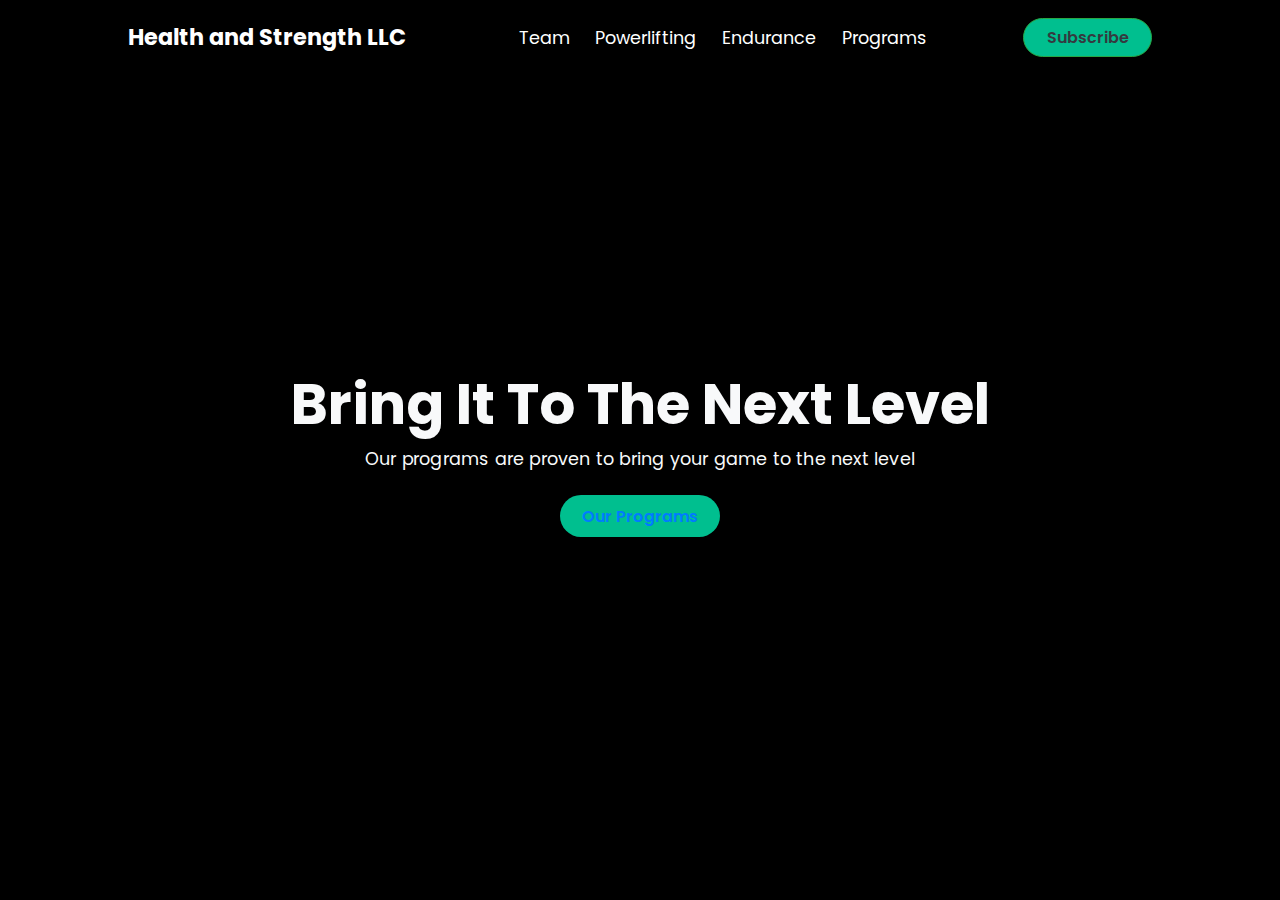
==== index.html @ ed44dca1 "Slider almost implemented" ====
<!DOCTYPE html>
<html>
  <head>
    <title>Health and Strength</title>
    <!--BOOTSTRAP-->
    <!-- Required meta tags -->
    <meta charset="utf-8" />
    <meta
      name="viewport"
      content="width=device-width, initial-scale=1, shrink-to-fit=no"
    />

    <link
      rel="stylesheet"
      href="https://cdn.jsdelivr.net/npm/bootstrap@4.3.1/dist/css/bootstrap.min.css"
      integrity="sha384-ggOyR0iXCbMQv3Xipma34MD+dH/1fQ784/j6cY/iJTQUOhcWr7x9JvoRxT2MZw1T"
      crossorigin="anonymous"
    />
    <link rel="stylesheet" href="styles.css" />
  </head>
  <body>

    <div class="parent">

    <!--Nav menu-->
    <nav class="navbar navbar-expand-lg navbar-dark fixed-top">
      <a class="navbar-brand" href="#">Health and Strength LLC</a>
      <button
        class="navbar-toggler"
        type="button"
        data-toggle="collapse"
        data-target="#navbarSupportedContent"
        aria-controls="navbarSupportedContent"
        aria-expanded="false"
        aria-label="Toggle navigation"
      >
        <span class="navbar-toggler-icon"></span>
      </button>

      <div class="collapse navbar-collapse" id="navbarSupportedContent">
        <ul class="navbar-nav mx-auto">
          <li class="nav-item active"></li>
          <li class="nav-item">
            <a class="nav-link" href="#">Team</a>
          </li>
          <li class="nav-item">
            <a class="nav-link" href="#">Powerlifting</a>
          </li>
          <li class="nav-item">
            <a class="nav-link" href="#">Endurance</a>
          </li>
          <li class="nav-item">
            <a class="nav-link" href="#">Programs</a>
          </li>
        </ul>
        <button class="btn btn-success text-dark" type="submit">
          Subscribe
        </button>
      </div>
    </nav>

    <!--Mid page-->
    <section id="mid">
      <div class="mid">
          <video autoplay muted loop>
              <source class="embed-responsive"src="videos/Motivation.mp4" type="video/mp4" style="background-color: black;"></source>
          </video>
          <div class="hero text-center">
              <h2 class="text-light display-4 font-weight-bold">Bring It To The Next Level</h2>
              <p class="text-light mx-auto">Our programs are proven to bring your game to the next level</p>
              <a href="#">Our Programs</a>
          </div>
      </div>
    </section>


    <!-- Coaches Section-->
    <section id="coaches" class = "img-fluid">
      <h2 class="text-light font-weight-bold">Team</h2>
      <div class="row">
      <div class="container reveal fade-left active col">
        <h3 class = "text-light font-weight-bold text-center">
          Kaden Carr
        </h3>
        <img src="images/portrait_k.jpg" class="coaches-portrait mx-auto">
        <p class="text-light coaches-text">
          Hi my name is Kaden Carr and I am a part time powerlifter. I started excercising and powerlifting one year ago
          and have made significant progress such as obtaining a 250lb bench, 450 lb deadlift, and 350lb squat at 155lbs in one year.
          I am passionate about making progress and helping others along the way to improve their strength every day.
        </p>
      </div>
      <div class="container reveal fade-right active col">
        <h3 class = "text-light font-weight-bold text-center">
          Ethan Mastronardi
        </h3>
        <img src="images/portrait_1.jpg" class="coaches-portrait mx-auto">
        <p class="text-light coaches-text">
          Hi, i'm Ethan Mastronardi! I have a great deal of interest in health and fitness. I find it amazing how complex the body is
          and how there is so much physiology involved in it. I am into powerlifting and all around just staying fit. Powerlifting is a test to show my strength
          and I like to see how much I can push the limits. I have done triathlons and like how it challenges my body. I'm majoring in excercise science.
        </p>
      </div>
      </div>
    </section>

    <!-- Powerlifting-->
    <section id="powerlifting" class="img-fluid">
      <h2 class = "text-light font-weight-bold text-center">Powerlifting</h2>
      <div class="row img-fluid text-light font-weight-bold text-center">
        <div class="col">
          <h4 class="reveal active fade-left">
            "Lorem ipsum dolor sit amet consectetur adipisicing elit. Deleniti a assumenda 
            corrupti qui, maxime excepturi sit ad nam, impedit fugit quo earum soluta itaque
             iste inventore? Neque voluptates deserunt cumque."<br>- Person
          </h4>
        </div>
        <div class="col">
          <h2 class="reveal fade-right"></h2>
        </div>
      </div>
      <div class="slider-wrapper">
        Increase
        <div id="slider">
          <div class ="slider-text1">Bench by 100 lbs</div>
          <div class ="slider-text2">Squat by 150 lbs</div>
          <div class ="slider-text3">Deadlift by 200lbs</div>
        </div>
      </div>
    </section>
    
    <!--Endurance-->
    <section id="endurance" class="img-fluid">
      <h2 class="text-light font-weight-bold">Endurance</h2>
      <div class="row">
        <div class="col"></div>
        <div class="col">
        <h2 class="text-light font-weight-bold reveal fade-right">row</h2>
        </div>
      </div>
    </section>

    <!--Programs-->
    <section id="programs" class="img-fluid">
      <h2 class="text-light font-weight-bold text-center">Programs</h2>
      <div class="row">
        <div class="col">
          <h4 class="text-light font-weight-bold reveal fade-right">
            Lorem ipsum dolor sit amet consectetur adipisicing elit. Deleniti a assumenda 
            corrupti qui, maxime excepturi sit ad nam, impedit fugit quo earum soluta itaque
             iste inventore? Neque voluptates deserunt cumque.
          </h4>
        </div>
        <div class="col">
          <h2 class="text-light font-weight-bold reveal fade-right"></h2>
        </div>
      </div>
    </section>

  </div>

    <!--Javascript-->
    <script
    src="scripts/slidein.js"></script>
    <script
    src="scripts/scroller.js"></script>
    <script
      src="https://code.jquery.com/jquery-3.3.1.slim.min.js"
      integrity="sha384-q8i/X+965DzO0rT7abK41JStQIAqVgRVzpbzo5smXKp4YfRvH+8abtTE1Pi6jizo"
      crossorigin="anonymous"
    ></script>
    <script
      src="https://cdn.jsdelivr.net/npm/popper.js@1.14.7/dist/umd/popper.min.js"
      integrity="sha384-UO2eT0CpHqdSJQ6hJty5KVphtPhzWj9WO1clHTMGa3JDZwrnQq4sF86dIHNDz0W1"
      crossorigin="anonymous"
    ></script>
    <script
      src="https://cdn.jsdelivr.net/npm/bootstrap@4.3.1/dist/js/bootstrap.min.js"
      integrity="sha384-JjSmVgyd0p3pXB1rRibZUAYoIIy6OrQ6VrjIEaFf/nJGzIxFDsf4x0xIM+B07jRM"
      crossorigin="anonymous"
    ></script>
  </body>
</html>
---- styles.css ----
@import url("https://fonts.googleapis.com/css?family=Poppins:400,700,900");
@import url("https://fonts.googleapis.com/css2?family=Asap&display=swap");
* {
  margin: 0;
  padding: 0;
  box-sizing: border-box;
  font-family: "Poppins", sans-serif;
}

.parent {
  overflow: scroll;
  height: 100vh;
  scroll-snap-points-y: repeat(100vh);
  scroll-snap-type: y mandatory;
}

section {
  height: 100vh;
  scroll-snap-align: start;
  position: relative;
}

.container-fixed-top {
  font-size: 0;
}

body {
  overflow: scroll;
  height: 100vh;
  scroll-snap-points-y: repeat(100vh);
  scroll-snap-type: y mandatory;
}

section {
  scroll-snap-align: start;
  position: relative;
}

/*------navbar-------*/
.navbar {
  background: black;
  padding: 1rem 8rem;
  z-index: 1000;
}
.navbar .navbar-brand {
  font-size: 1.4rem;
  font-weight: 700;
}

#navbarSupportedContent > ul > li:nth-child(n) > a {
  /* n as in all elements */
  color: #fff;
  font-size: 1.1rem;
  padding: 0 0.8rem;
}

#navbarSupportedContent > ul > li:nth-child(n) > a:hover {
  /* n as in all elements */
  color: #00bf8f;
}

#navbarSupportedContent > button {
  background: #00bf8f;
  font-weight: 600;
  padding: 0.4rem 1.4rem;
  border-radius: 30px;
}

/*-------mid--------*/

#mid {
  background-color: black;
}

.mid {
  width: 100%;
  height: 100vh;
  overflow: hidden;
  display: flex;
  flex-direction: column;
  justify-content: center;
  align-content: center;
  text-align: center;
}

.mid video {
  width: 100%;
  height: 100%;
  pointer-events: none;
  object-fit: cover;
  position: absolute;
  top: 50%;
  left: 50%;
  transform: translate(-50%, -50%);
}

.hero {
  position: relative;
}

.mid .hero p {
  width: 55%;
  font-size: 1.1rem;
  letter-spacing: 0.2px;
  padding-bottom: 1rem;
}

.mid .hero a {
  background: #00bf8f;
  font-weight: 600;
  padding: 0.6rem 1.4rem;
  border-radius: 30px;
  text-decoration: none;
}

.mid .hero a:hover {
  background: #fff;
}

/*----Coaches Page-----*/

#coaches {
  width: 100%;
  height: 100vh;
  background-image: url(images/back.jpg);
  background-repeat: no-repeat;
  background-size: cover;
}

#coaches h2 {
  margin-bottom: -5vh;
  text-align: center;
  padding: 6rem;
}

.coaches-portrait {
  height: 75%;
  width: 75%;
  display: block;
  margin-left: auto;
  margin-right: auto;
  margin-bottom: -2vh;
}

.coaches-text {
  margin: 5rem;
}

/*----Powerlifting----*/

#powerlifting {
  width: 100%;
  height: 100vh;
  background-image: url(images/powerlifting-page.webp);
  background-repeat: no-repeat;
  background-size: cover;
}

#powerlifting h2 {
  text-align: center;
  padding: 6rem;
}

#powerlifting h4 {
  padding-left: 4rem;
}

.powerlifting-text {
  padding-top: 20%;
}

.slider-wrapper {
  font-size: 40px;
  margin-top: 10rem;
  color: #aaa;
  font-weight: bold;
  text-transform: uppercase;
  display: flex;
  align-items: center;
  justify-content: center;
}

.slider {
  height: 50px;
  padding-left: 15px;
}

.slider div {
  color: #fff;
  height: 50px;
  margin-bottom: 50px;
  padding: 2px 15px;
  text-align: center;
}

.slider-text1 {
  animation: slide 5s linear infinite;
  background: Red;
}

.slider-text2 {
  background: green;
}

.slider-text3 {
  background: blue;
}

@keyframes slide {
  0% {
    margin-top: -200px;
  }
  50% {
    margin-top: -100px;
  }
  100% {
    margin-top: 0px;
  }
}

/*----Endurance----*/

#endurance {
  width: 100%;
  height: 100vh;
  background-image: url(images/endurance-page.png);
  background-repeat: no-repeat;
  background-size: cover;
}

#endurance h2 {
  text-align: center;
  padding: 6rem;
}

/*----Programs----*/

#programs {
  width: 100%;
  height: 100vh;
  background-image: url(images/powerlifting-page.webp);
  background-repeat: no-repeat;
  background-size: cover;
}

#programs h2 {
  text-align: center;
  padding: 6rem;
}

/*------Slide in-----*/

@media (max-width: 900px) {
  section h1 {
    font-size: 2rem;
    text-align: center;
  }
  section .text-container {
    flex-direction: column;
  }
}

.reveal {
  position: relative;
  opacity: 0;
}

.reveal.active {
  opacity: 1;
}

.active.fade-left {
  animation: fade-left 0.5s ease-in;
}
.active.fade-right {
  animation: fade-right 0.5s ease-in;
}

@keyframes fade-left {
  0% {
    transform: translateX(-100px);
    opacity: 0;
  }
  100% {
    transform: translateX(0);
    opacity: 1;
  }
}

@keyframes fade-right {
  0% {
    transform: translateX(100px);
    opacity: 0;
  }
  100% {
    transform: translateX(0);
    opacity: 1;
  }
}
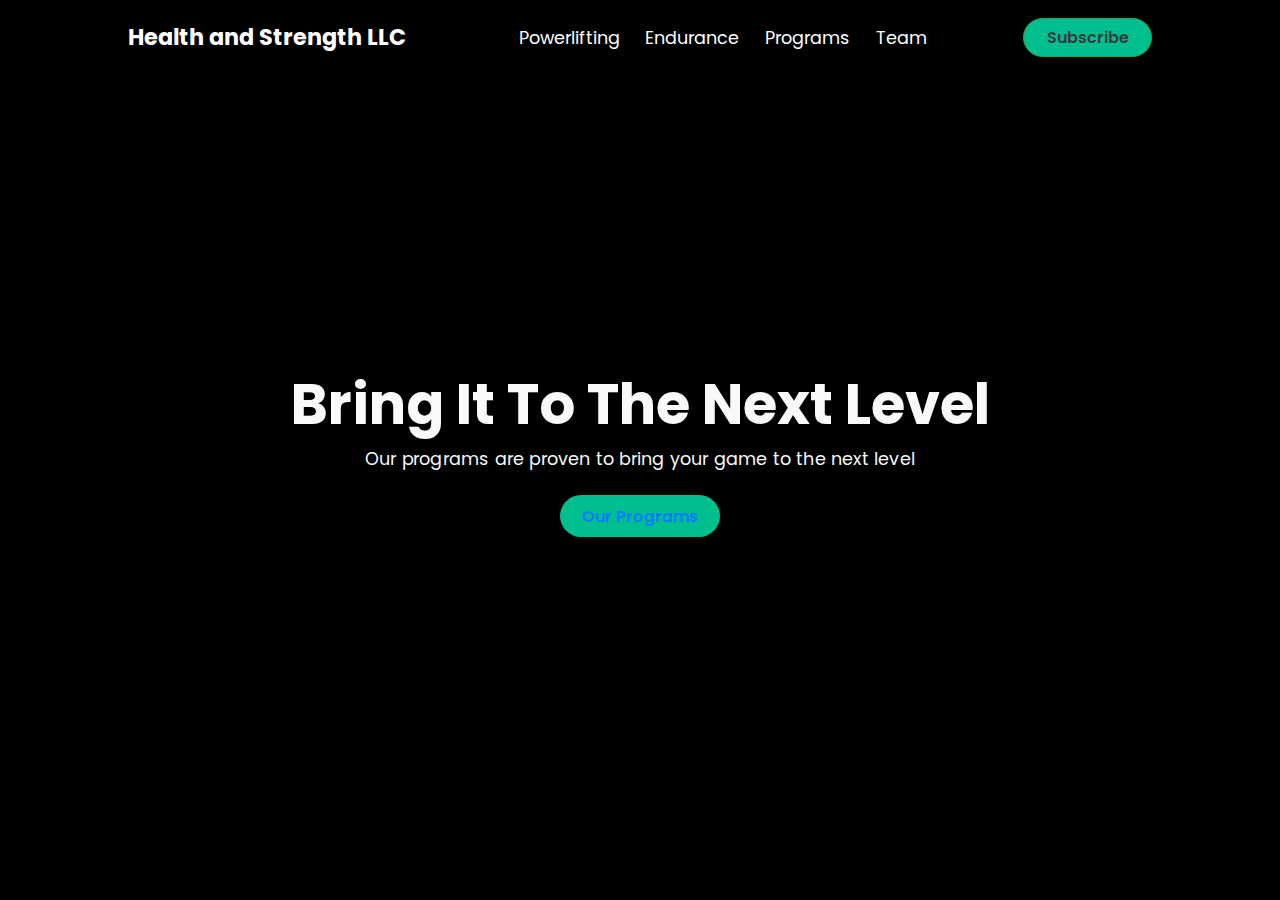
==== commit 6173de0f: "Added to nav menu" ====
--- a/index.html
+++ b/index.html
@@ -24,7 +24,7 @@
 
     <!--Nav menu-->
     <nav class="navbar navbar-expand-lg navbar-dark fixed-top">
-      <a class="navbar-brand" href="#">Health and Strength LLC</a>
+      <a class="navbar-brand" href="#mid">Health and Strength LLC</a>
       <button
         class="navbar-toggler"
         type="button"
@@ -41,20 +41,20 @@
         <ul class="navbar-nav mx-auto">
           <li class="nav-item active"></li>
           <li class="nav-item">
-            <a class="nav-link" href="#">Team</a>
-          </li>
-          <li class="nav-item">
-            <a class="nav-link" href="#">Powerlifting</a>
-          </li>
-          <li class="nav-item">
-            <a class="nav-link" href="#">Endurance</a>
-          </li>
-          <li class="nav-item">
-            <a class="nav-link" href="#">Programs</a>
+            <a class="nav-link" href="#powerlifting">Powerlifting</a>
+          </li>
+          <li class="nav-item">
+            <a class="nav-link" href="#endurance">Endurance</a>
+          </li>
+          <li class="nav-item">
+            <a class="nav-link" href="#programs">Programs</a>
+          </li>
+          <li class="nav-item">
+            <a class="nav-link" href="index.html#coaches">Team</a>
           </li>
         </ul>
-        <button class="btn btn-success text-dark" type="submit">
-          Subscribe
+        <button class="btn btn-success text-dark" onclick= "window.location.href='subscribe.html'" type="submit">
+        Subscribe
         </button>
       </div>
     </nav>
@@ -73,6 +73,77 @@
       </div>
     </section>
 
+
+    
+
+    <!-- Powerlifting-->
+    <section id="powerlifting" class="img-fluid">
+      <h2 class = "text-light font-weight-bold text-center">Powerlifting</h2>
+      <div class="row img-fluid text-light font-weight-bold text-center">
+        <div class="col">
+          <h4 class="reveal active fade-left">
+            "Lorem ipsum dolor sit amet consectetur adipisicing elit. Deleniti a assumenda 
+            corrupti qui, maxime excepturi sit ad nam, impedit fugit quo earum soluta itaque
+             iste inventore? Neque voluptates deserunt cumque."<br>- Person
+          </h4>
+        </div>
+        <div class="col">
+          <h2 class="reveal fade-right"></h2>
+        </div>
+      </div>
+      <div class="slider-wrapper">
+        Increase
+        <div class="slider">
+          <div class ="slider-text1">Deadlift by 200 lbs</div>
+          <div class ="slider-text2">Squat by 150 lbs</div>
+          <div class ="slider-text3">Bench by 100 lbs</div>
+        </div>
+      </div>
+    </section>
+    
+    <!--Endurance-->
+    <section id="endurance" class="img-fluid">
+      <h2 class="text-light font-weight-bold">Endurance</h2>
+      <div class="row">
+        <div class="col">
+          <h1 class="text-light font-weight-bold"
+          style="background: black; padding-top: 5rem;">
+            Our endurance programs are primed to help us improve your health through<br>
+            - Swimming<br>
+            - Biking<br>
+            - Running<br><br>
+            AND MORE
+          </h1>
+        </div>
+        <div class="col">
+        <h2 class="text-light font-weight-bold reveal fade-right">row</h2>
+        </div>
+      </div>
+    </section>
+
+    <!--Programs-->
+    <section id="programs" class="img-fluid">
+      <h2 class="text-light font-weight-bold text-center">Programs</h2>
+      <div class="row">
+        <div class="col">
+          <h4 class="text-light font-weight-bold reveal active fade-right">
+            Lorem ipsum dolor sit amet consectetur adipisicing elit. Deleniti a assumenda 
+            corrupti qui, maxime excepturi sit ad nam, impedit fugit quo earum soluta itaque
+             iste inventore? Neque voluptates deserunt cumque.
+          </h4>
+        </div>
+        <div class="col">
+          <h2 class="text-light font-weight-bold reveal active fade-right"
+          style = "background: black;">
+            With the basic subscription you will gain access to our<br><br>
+            - Powerlifting programs (Proven to get you into 1000lb club in less than one year)<br><br>
+            - Triathlon Guides (Created from our expert health Scientist/ backed by research)<br><br>
+            - Dieting guides (Proven information to gain or cut or money back garuntee) <br><br>
+
+          </h2>
+        </div>
+      </div>
+    </section>
 
     <!-- Coaches Section-->
     <section id="coaches" class = "img-fluid">
@@ -103,59 +174,6 @@
       </div>
     </section>
 
-    <!-- Powerlifting-->
-    <section id="powerlifting" class="img-fluid">
-      <h2 class = "text-light font-weight-bold text-center">Powerlifting</h2>
-      <div class="row img-fluid text-light font-weight-bold text-center">
-        <div class="col">
-          <h4 class="reveal active fade-left">
-            "Lorem ipsum dolor sit amet consectetur adipisicing elit. Deleniti a assumenda 
-            corrupti qui, maxime excepturi sit ad nam, impedit fugit quo earum soluta itaque
-             iste inventore? Neque voluptates deserunt cumque."<br>- Person
-          </h4>
-        </div>
-        <div class="col">
-          <h2 class="reveal fade-right"></h2>
-        </div>
-      </div>
-      <div class="slider-wrapper">
-        Increase
-        <div id="slider">
-          <div class ="slider-text1">Bench by 100 lbs</div>
-          <div class ="slider-text2">Squat by 150 lbs</div>
-          <div class ="slider-text3">Deadlift by 200lbs</div>
-        </div>
-      </div>
-    </section>
-    
-    <!--Endurance-->
-    <section id="endurance" class="img-fluid">
-      <h2 class="text-light font-weight-bold">Endurance</h2>
-      <div class="row">
-        <div class="col"></div>
-        <div class="col">
-        <h2 class="text-light font-weight-bold reveal fade-right">row</h2>
-        </div>
-      </div>
-    </section>
-
-    <!--Programs-->
-    <section id="programs" class="img-fluid">
-      <h2 class="text-light font-weight-bold text-center">Programs</h2>
-      <div class="row">
-        <div class="col">
-          <h4 class="text-light font-weight-bold reveal fade-right">
-            Lorem ipsum dolor sit amet consectetur adipisicing elit. Deleniti a assumenda 
-            corrupti qui, maxime excepturi sit ad nam, impedit fugit quo earum soluta itaque
-             iste inventore? Neque voluptates deserunt cumque.
-          </h4>
-        </div>
-        <div class="col">
-          <h2 class="text-light font-weight-bold reveal fade-right"></h2>
-        </div>
-      </div>
-    </section>
-
   </div>
 
     <!--Javascript-->
--- a/styles.css
+++ b/styles.css
@@ -5,6 +5,10 @@
   padding: 0;
   box-sizing: border-box;
   font-family: "Poppins", sans-serif;
+}
+
+html {
+  scroll-behavior: smooth;
 }
 
 .parent {
@@ -183,6 +187,7 @@
 .slider {
   height: 50px;
   padding-left: 15px;
+  overflow: hidden;
 }
 
 .slider div {
@@ -195,23 +200,35 @@
 
 .slider-text1 {
   animation: slide 5s linear infinite;
-  background: Red;
+  background: black;
 }
 
 .slider-text2 {
-  background: green;
+  background: darkslategrey;
 }
 
 .slider-text3 {
-  background: blue;
+  background: gray;
 }
 
 @keyframes slide {
   0% {
+    margin-top: -300px;
+  }
+  5% {
     margin-top: -200px;
   }
-  50% {
+  33% {
+    margin-top: -200px;
+  }
+  38% {
     margin-top: -100px;
+  }
+  66% {
+    margin-top: -100px;
+  }
+  71% {
+    margin-top: 0px;
   }
   100% {
     margin-top: 0px;
@@ -246,6 +263,17 @@
 #programs h2 {
   text-align: center;
   padding: 6rem;
+}
+
+/*-----Subscribe Page---*/
+#subscribe {
+  background: black;
+}
+
+.subscribe-text {
+  color: white;
+  padding-top: 10rem;
+  padding-left: 1rem;
 }
 
 /*------Slide in-----*/
